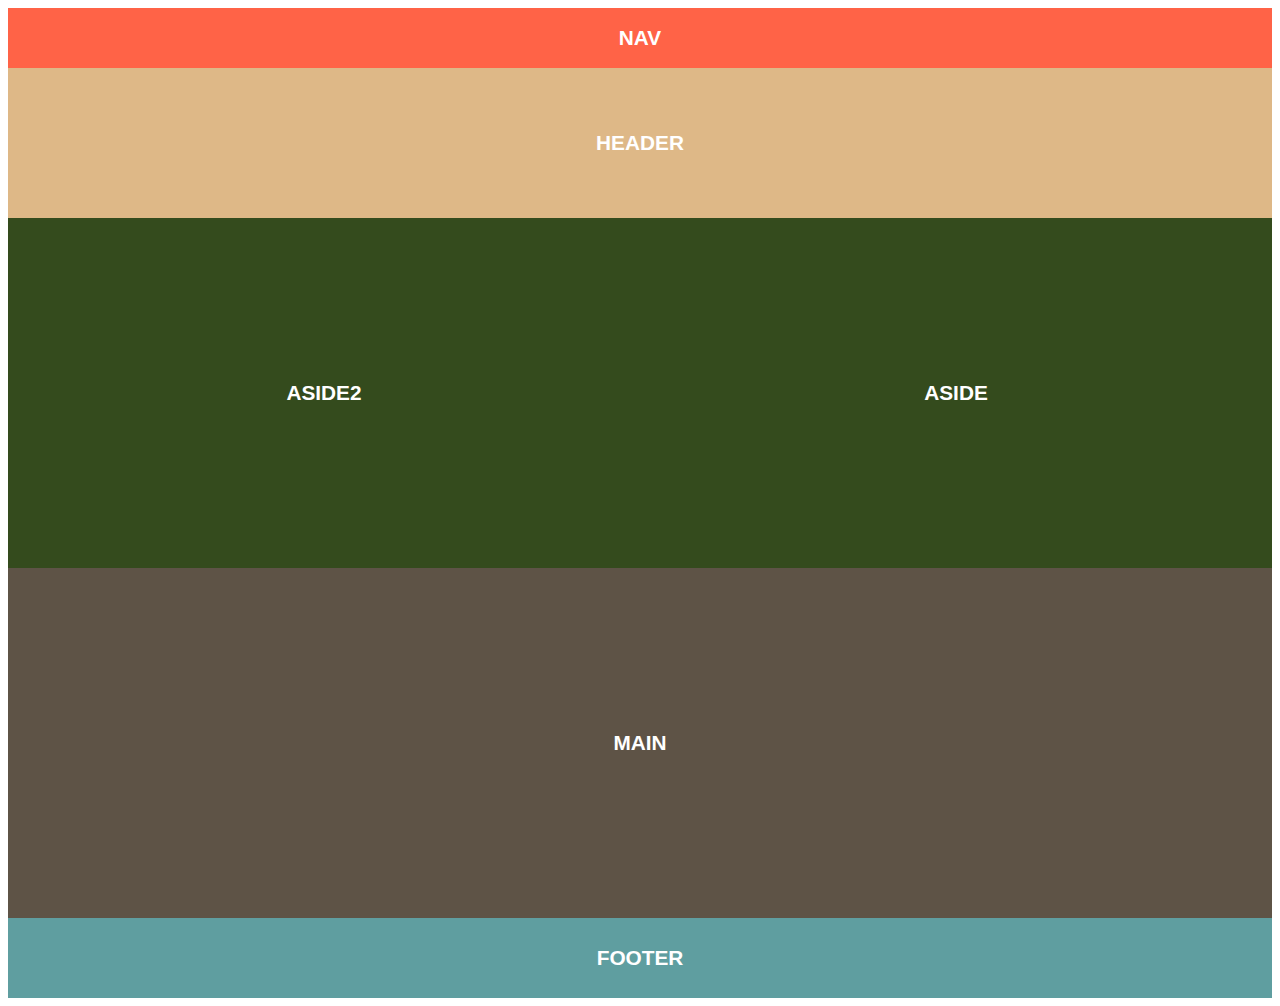
==== index2.html @ 2748e03f "add index2" ====
<!DOCTYPE html>
<html lang="en">
  <head>
    <meta charset="UTF-8" />
    <meta http-equiv="X-UA-Compatible" content="IE=edge" />
    <meta name="viewport" content="width=device-width, initial-scale=1.0" />
    <title>Document</title>
    <link rel="stylesheet" href="style.css" />
  </head>
  <body>
    <div class="row">


      <div class="column">


        <nav class="placeholder">nav</nav>


        <header class="placeholder">header</header>
        <div class="row">

          <aside class="placeholder column">aside2</aside>

          <aside class="placeholder column">aside</aside>

        </div>
        <main class="placeholder">main</main>

        <footer class="placeholder">footer</footer>
      </div>
    </div>
  </body>
</html>
---- style.css ----
.placeholder {
  color: white;
  font-weight: bold;
  font-family: 'Segoe UI', Tahoma, Geneva, Verdana, sans-serif;
  font-size: 1.3rem;
  display: flex;
  align-items: center;
  justify-content: center;
  text-transform: uppercase;
}

nav {
  background-color: tomato;
  min-height: 60px;
}

header {
  background-color: burlywood;
  min-height: 150px;
}

main {
  background-color: rgb(94, 83, 70);
  min-height: 350px;
}

aside {
  background-color: rgb(52, 75, 29);
  min-height: 350px;
}

footer {
  background-color: cadetblue;
  min-height: 80px;
}
.row {
  display: flex;
}

.column {
  flex: 1 0 0;
}
aside {
  width: 25%;
}
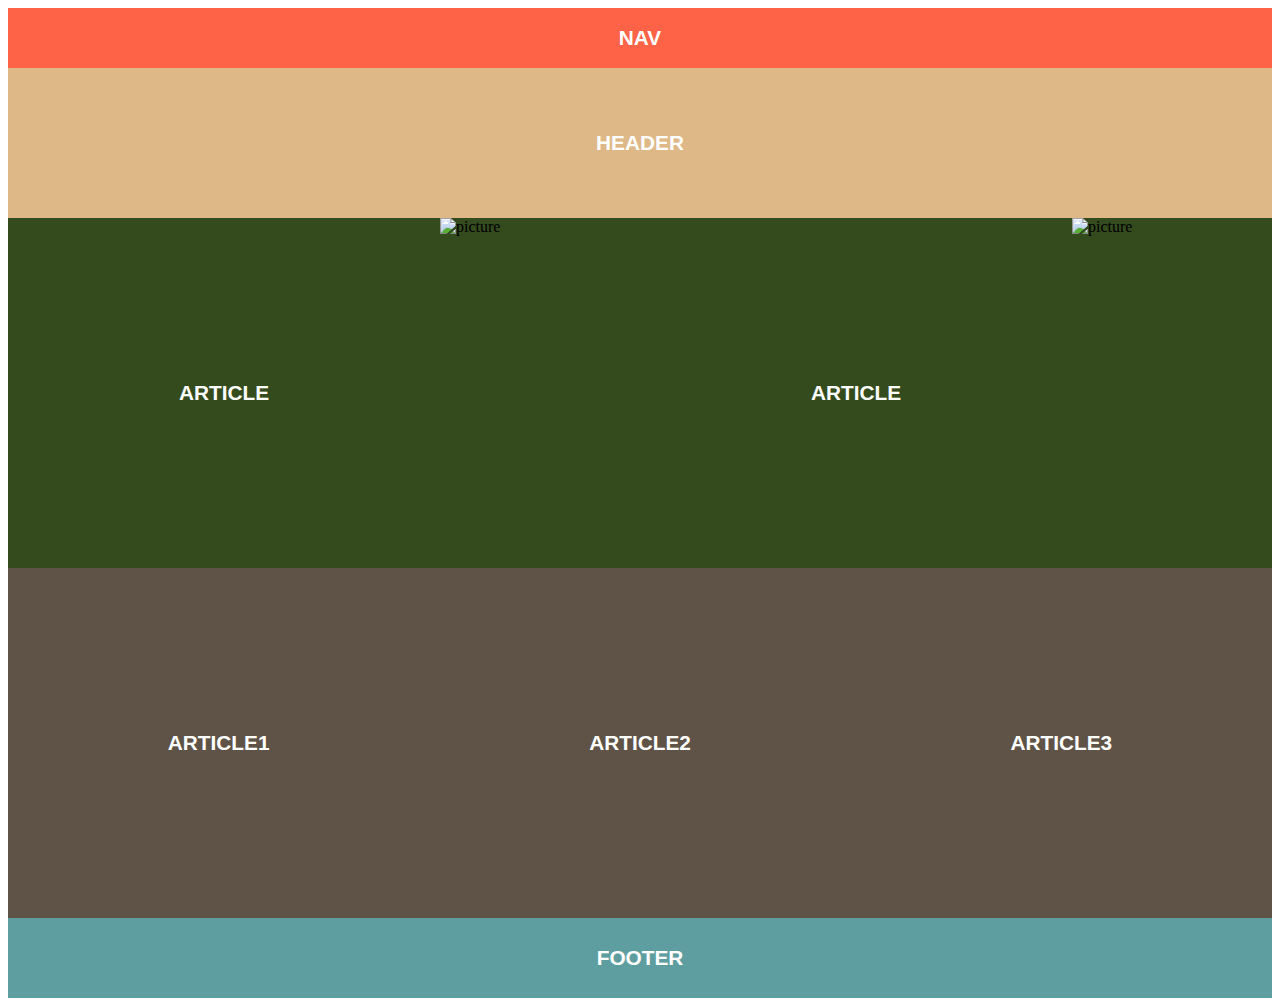
==== commit da632563: "add index2" ====
--- a/index2.html
+++ b/index2.html
@@ -8,27 +8,36 @@
     <link rel="stylesheet" href="style.css" />
   </head>
   <body>
+   <div class="container">
     <div class="row">
-
-
       <div class="column">
-
-
         <nav class="placeholder">nav</nav>
-
 
         <header class="placeholder">header</header>
         <div class="row">
 
-          <aside class="placeholder column">aside2</aside>
+          <aside class="column row">
+            <article class="placeholder column">article</article>
 
-          <aside class="placeholder column">aside</aside>
+            <img src="./images/picture.jpg" alt="picture" width="200" />
+          </aside>
+
+          <aside class="column row">
+            <article class="placeholder column">article</article>
+            <img src="./images/picture.jpg" alt="picture" width="200" />
+          </aside>
 
         </div>
-        <main class="placeholder">main</main>
 
+
+        <main class="row">
+          <article class="column placeholder">article1</article>
+          <article class="column placeholder">article2</article>
+          <article class="column placeholder">article3</article>
+        </main>
         <footer class="placeholder">footer</footer>
       </div>
     </div>
+   </div>
   </body>
 </html>
